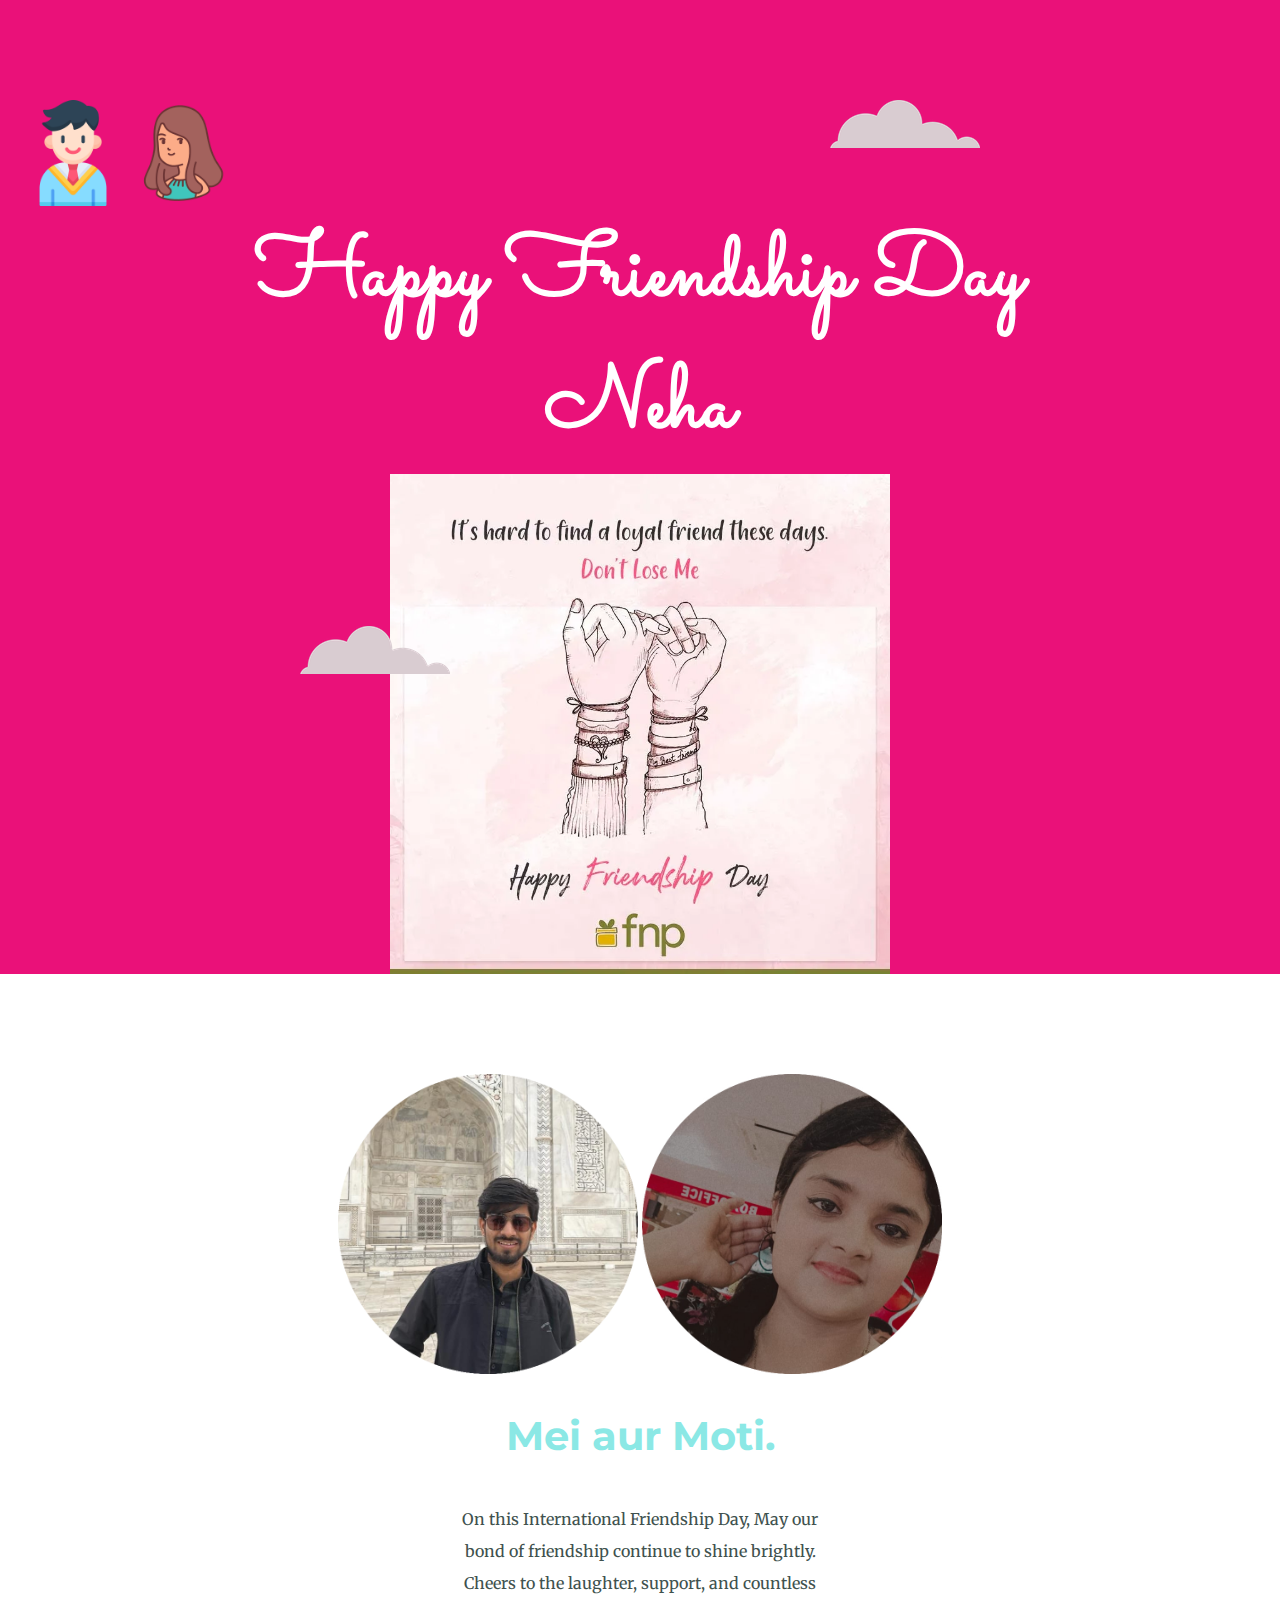
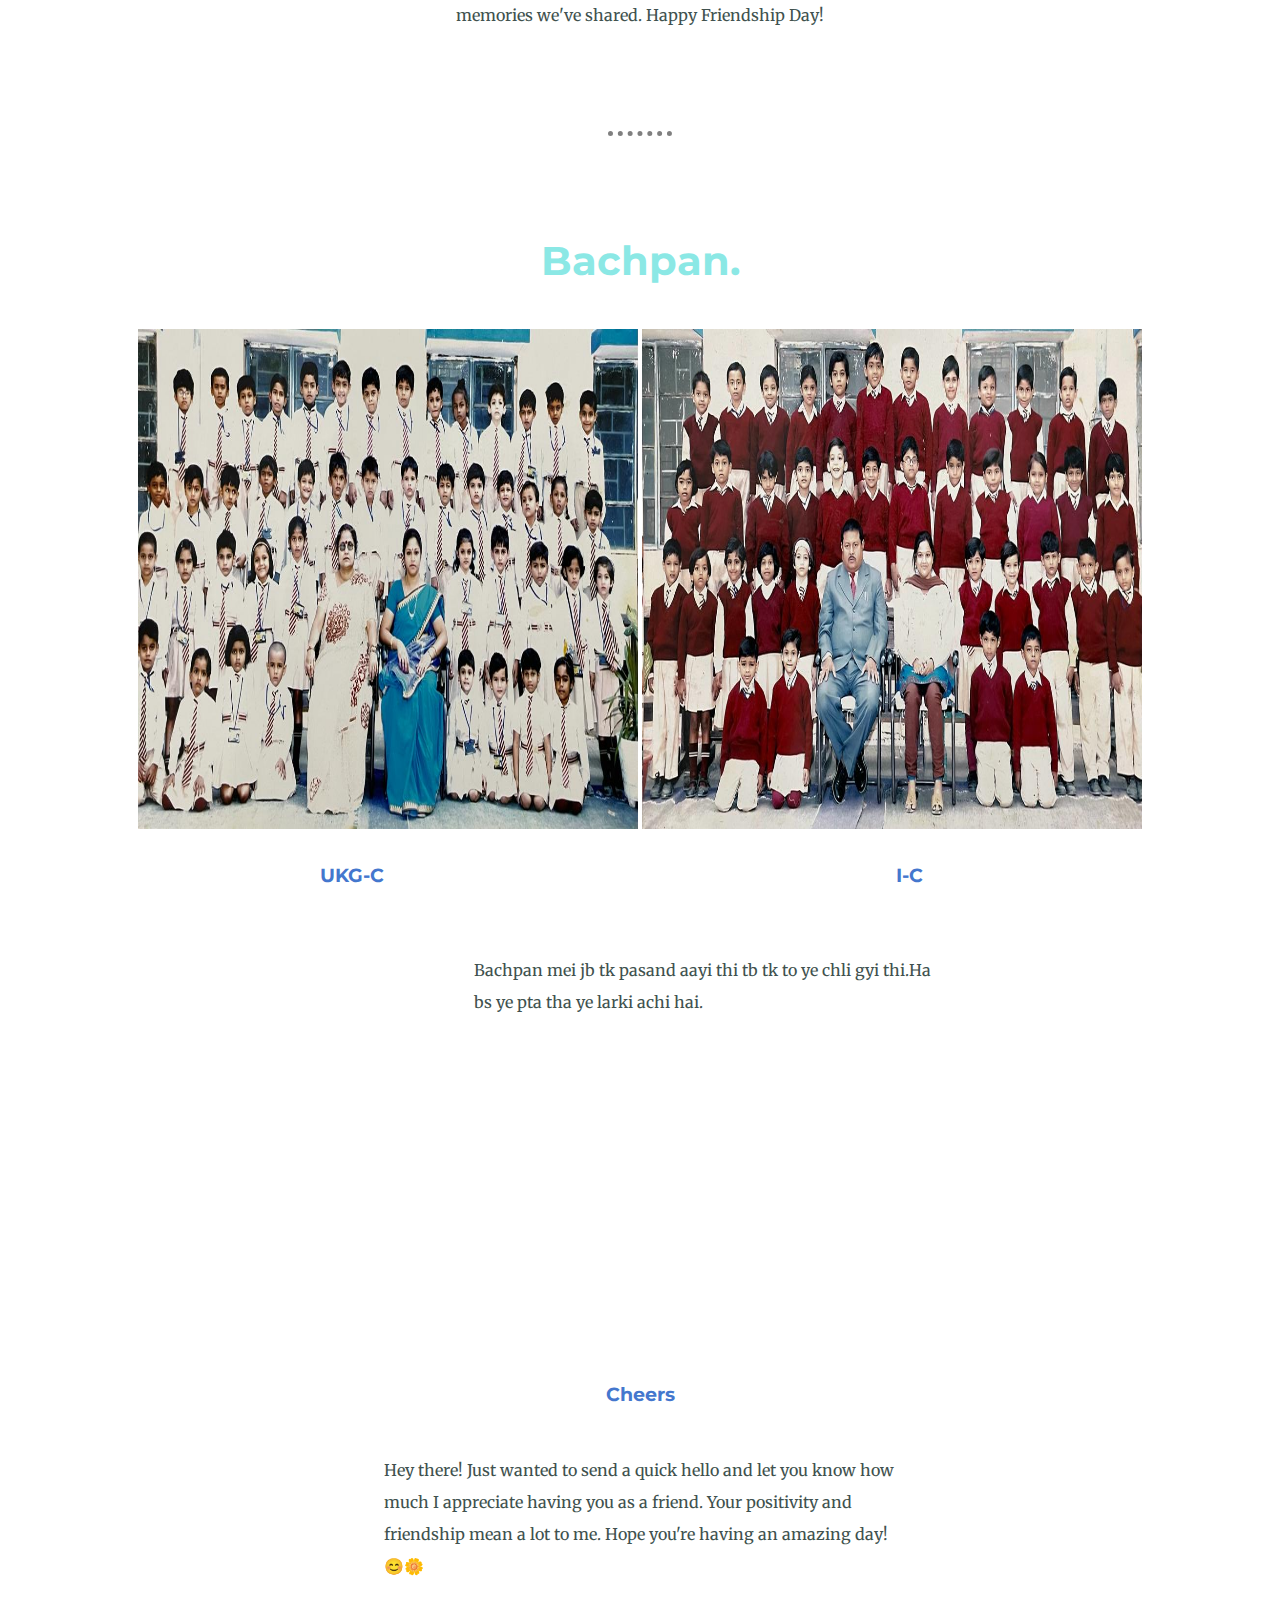
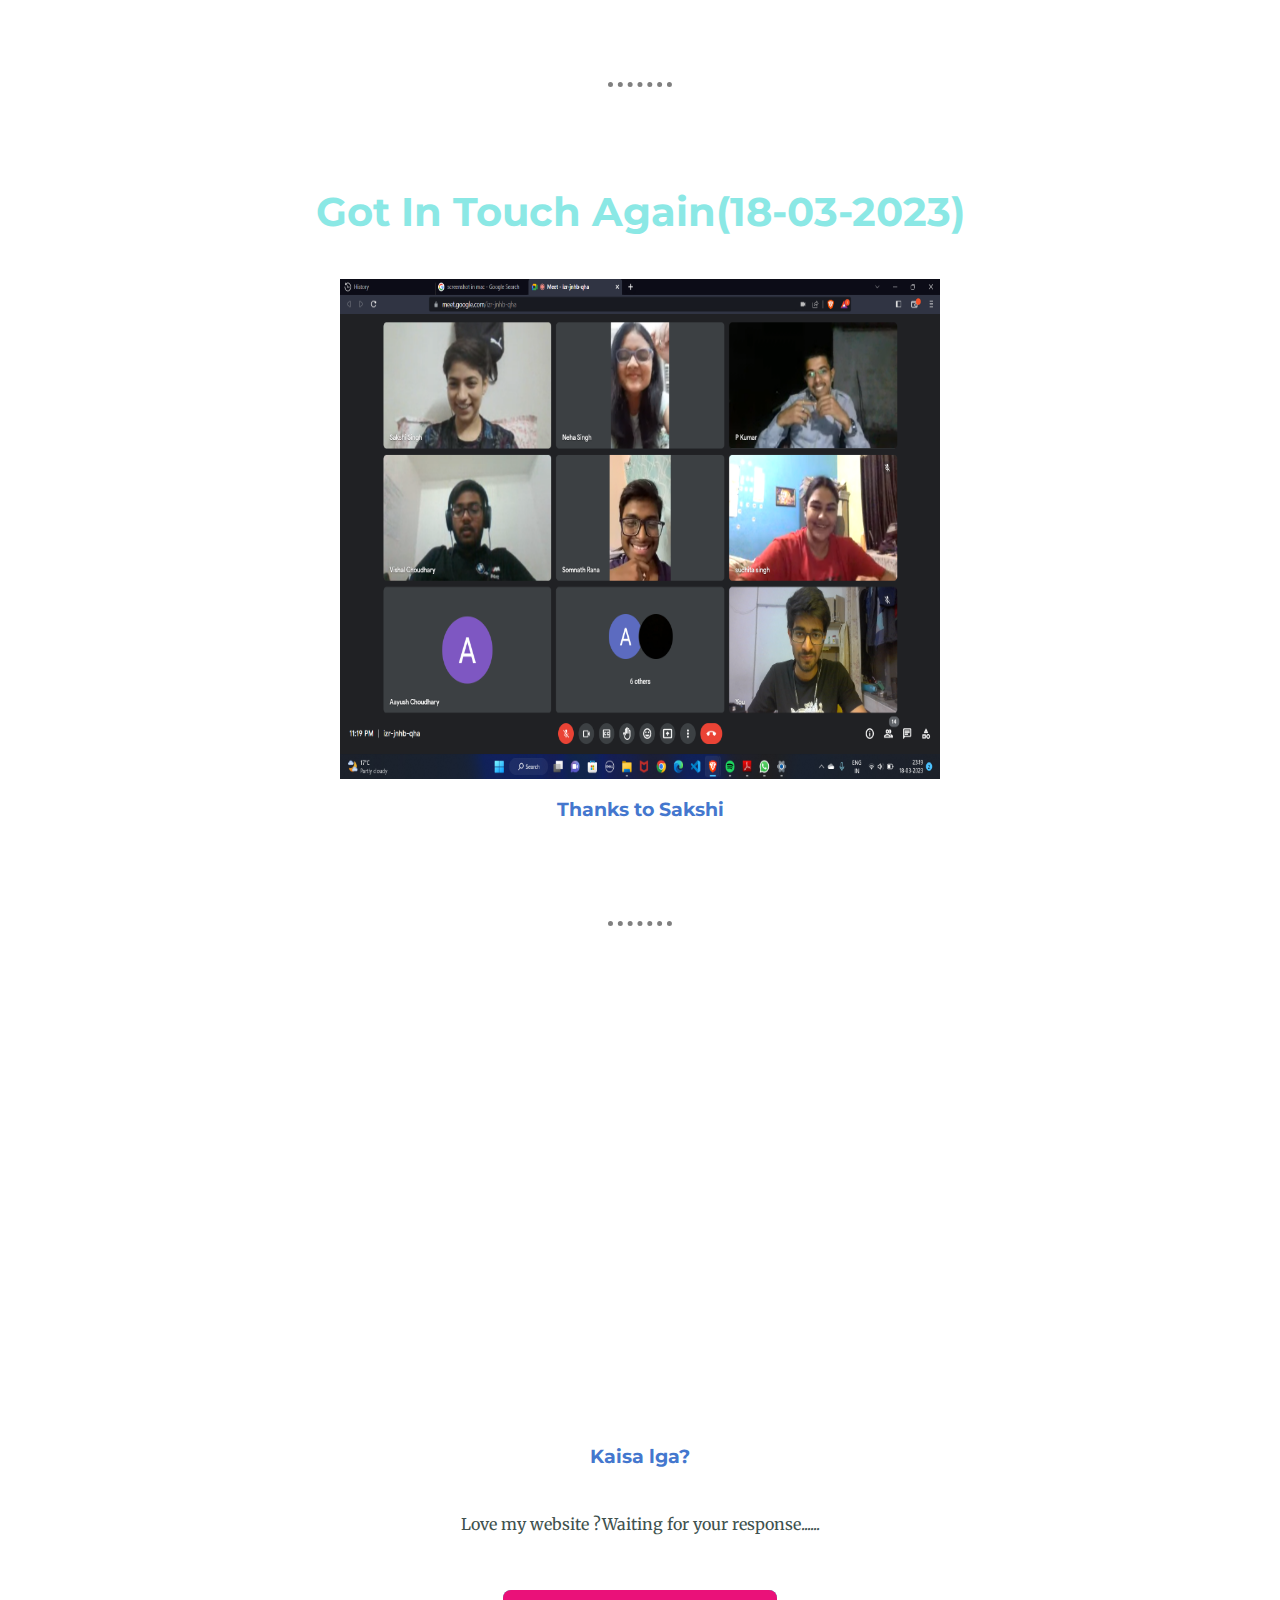
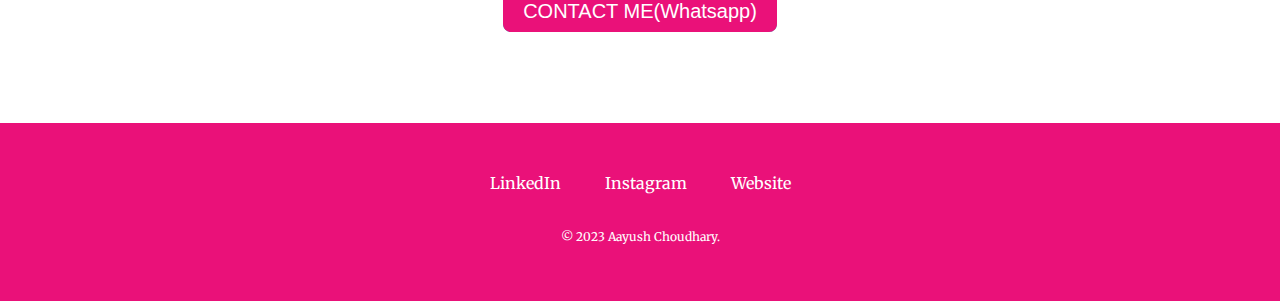
==== index.html @ 97eceb50 "Add files via upload" ====
<!-- <html>
    <head>
        <meta charset="utf-8">
        
        <title>Aayush's Personal Site</title>
    <link rel="stylesheet" href="styles.css">
    <link rel="icon" href="favicon.ico">
</head>
<body >
    <table cellspacing="20">
        <tr>
            <td><img src="Aayush.jpg" height="300" width="300" ></td>
            <td><h1>Aayush Choudhary</h1>
                <p><em>Student at IIITD</em></p>   
                <p>I am a web developer.I like developing websites</p></td>
        </tr>
    </table>


<hr>
<h3>
    Books and Technologies
</h3>
<ul>
    <li>The complete IOS android development bootcamp</li>
    <li>the complete web development bootcamp</li>
</ul>
<hr>
<h3>Work Experience</h3>
<p>2021-present student at iiitd</p>
<hr>
<h3>Skills</h3>
<table cellspacing="20">
    <tr>
        <td>CPP</td>
        <td>5 star</td>
    </tr>
    <tr>
        <td>DSA</td>
        <td>5 star</td>
    </tr>
</table>
<hr>
<table>
    <tr>
        <td>Aayush</td>
        <td>Choudhary</td>
    </tr>
    <tr>
        <td>8 SEP </td>
        <td>2003</td>
    </tr>
</table>
<hr>
<a href="hobbies.html">My Hobbies</a>
<a href="contact-me.html">Contact Me</a>
</body>
</html> 
 -->
 <html>
    <head>
        <meta charset="utf-8">
        
        <title>Aayush's Personal Site</title>
    <link rel="stylesheet" href="styles.css">
    <link rel="icon" href="favicon.ico">
   <link rel="preconnect" href="https://fonts.googleapis.com">
   <link rel="preconnect" href="https://fonts.gstatic.com" crossorigin>
   <link href="https://fonts.googleapis.com/css2?family=Merriweather:wght@300&family=Montserrat:wght@100&family=Sacramento&display=swap" rel="stylesheet">
</head>
<body >
    
<div class="top-container">
    <img class="top-cloud"  src="cloud.png" alt="">

    <img class="top-student"  src="student.png" alt="">
    
    <img class="top-student"  src="student2.png" alt="">
    <h1 class="head">Happy Friendship Day</h1>
    <h1 class="head">Neha</h1>
    <!-- <h1 class="title">a <span class="web">web</span> developer</h1> -->
    <img class="bottom-cloud" src="cloud.png">
    <img src="Friendship-1.webp" height="500" width="500"> 
   
</div>
<div class="middle-container">
    <div class="profile">
      <img src="Aayush2-circle.jpg" height="300px" width="300px" alt="">
      <img src="n2circle.jpg" height="300px" width="300px" alt="">
      <h2>Mei aur Moti.</h2>
      <p class="intro">On this International Friendship Day, May our bond of friendship continue to shine brightly. Cheers to the laughter, support, and countless memories we've shared. Happy Friendship Day!</p>
    </div>
    <hr>
    <div class="skills">
      <h2>Bachpan.</h2>
      <div class="skill-row">
        
        <link href="https://giphy.com/gifs/animation-walk-cycle-character-design-f415jHhchM7Wy9LWmg">
    <img src="grpu.jpg" height="500px" width="500px" alt="">
        <h3 class="txtoverimga">UKG-C</h3> 
        <img src="grp1.jpg" height="500px" width="500px" alt="" >
        <h3 class="txtoverimgb">I-C</h3> 
        <!-- <img src="cp.jpg" height="300px" width="300px" alt="">
        <h3 class="txtoverimgc">CP</h3>  -->
        <h3>
            
        </h3>
        <div class="text">
        <h3 class="loremipsum"></h3>
        <p class="welcomemssg">Bachpan mei jb tk pasand aayi thi tb tk to ye chli gyi thi.Ha bs ye pta tha ye larki achi hai.</p>
      </div>
    </div>
      <div class="skill-row">
        
        <img class="" src="" alt="">
        <iframe class="srcimg"
        src="https://giphy.com/embed/BPJmthQ3YRwD6QqcVD" width="480" height="270" frameBorder="0" class="giphy-embed" allowFullScreen></iframe><p><a href="https://giphy.com/gifs/HBOMax-hbomax-the-great-gatsby-2013-thegreatgatsbyonhbomax-BPJmthQ3YRwD6QqcVD"></a></p>
       
        <h3>Cheers</h3>
        <p class="welcomemssg">Hey there! Just wanted to send a quick hello and let you know how much I appreciate having you as a friend. Your positivity and friendship mean a lot to me. Hope you're having an amazing day! 😊🌼</p>
      </div>
    </div>
    <hr>
    <div class="contact-me">
      <h2>Got In Touch Again(18-03-2023)</h2>
      <img src="2023-03-18.png" height="500px" width="600px" alt="">
      <h3>Thanks to Sakshi </h3>
      <hr>

      <!-- <iframe src="https://giphy.com/embed/qnC0HHjoN5kSJyq2Zc" width="480" height="480" frameBorder="0" class="giphy-embed" allowFullScreen></iframe><p><a href="https://giphy.com/gifs/contact-me-qnC0HHjoN5kSJyq2Zc"></a></p> -->
      <iframe src="https://giphy.com/embed/CbOJUVPfOUGiMQRieq" width="480" height="400" frameBorder="0" class="giphy-embed" allowFullScreen></iframe><p><a href="https://giphy.com/gifs/theoffice-season-3-the-office-tv-CbOJUVPfOUGiMQRieq"></a></p>
      <h3>Kaisa lga?</h3>
      <p class="contactmssg">Love my website ?Waiting for your response......</p>
      <a class="btn" href="mailto:aayushch1212email.com">CONTACT ME(Whatsapp)</a>
    </div>
  </div>

  


</div>
  
  <div class="bottom-container">
    <a class="footer-link" href="https://www.linkedin.com/">LinkedIn</a>

    <a class="footer-link" href="https://www.instagram.com/aayushch1212/">Instagram</a>
    <a class="footer-link" href="https://www.appbrewery.co/">Website</a>
    <p class="copyright">© 2023 Aayush Choudhary.</p>
  </div>
  
    


  

</body>
---- styles.css ----
body{
    background-color:white;
    color: #40514E;
    text-align: center;
    margin: 0;
    font-family: 'Merriweather', serif;
}
hr{
    
    border-style: none;
    border-top-style:  dotted;
    border-color: grey;
   margin: 100px auto;
    border-width: 5px;
    width:5%;
}
h3{
    font-family: 'Montserrat', sans-serif;
    color:4477CE;
}
h1{font-family: 'Sacramento', cursive;
    color: white;
    margin-top: 0;
    size: 90px;
}
h2{
    padding-bottom: 10px;
    color:#8BE8E5;
font-size: 2.5rem;
    font-family: 'Montserrat', sans-serif;
} 
p{
    line-height: 2 ;
}
/* div{
    background-color: #9BE8D8 ;
    padding: 25%;
} */
.top-container{
    background-color: #EA1179;
    padding-top: 100px;
    position: relative;
    /* image-resolution: 500 500; */
}
.middle-container{
    /* background-color:; */
 margin:100px auto 100px auto ;
}
.bottom-container{
    /* margin-top: 900px; */
    /* margin:300px auto 300px auto ; */
padding: 50px 0 20px;
    background-color:#EA1179;
}
.top-cloud{
    position:absolute;
    right: 300px;

}
.top-student{
    position:relative;
    right: 40%;
    height: 6.625rem;
    width: 6.625rem;

}
.bottom-cloud
{
    position: absolute;
    left: 300px;
    bottom: 300px;
}
.web{
    text-decoration: underline;
}
.txtoverimga{
    position:absolute;
    left: 25%;
}
.txtoverimgb{
    position:absolute;
    left: 70%;
}
.txtoverimgc{
    position:absolute;
    left: 70%;
}
.loremipsum{
    margin-left: 40%;
    margin-top: 10%;
}
.head{
    font-size: 5.625rem;
    margin: auto auto 0px auto;
}
.skill-row{
    /* margin: 100px auto 100px auto; */
    /* text-align: left; */
    line-height: 2;
}
.text{
    margin-left: 10%;
    text-align: left;
}
/* .srcimg{
    float: left;
} */
.intro{
    margin: auto;
    width: 30%;
}
.contactmssg{
    width: 40%;
    margin: 40px auto 60px;
    /* text-align: left; */
}
.welcomemssg{
    width: 40%;
    margin: 40px auto 60px;
    text-align: left;
}
.btn {
    background: #11cdd4;
    background-image: -webkit-linear-gradient(top, #EA1179, #EA1179);
    background-image: -moz-linear-gradient(top, #EA1179, #EA1179);
    background-image: -ms-linear-gradient(top, #EA1179,  #EA1179);
    background-image: -o-linear-gradient(top,  #EA1179,  #EA1179);
    background-image: linear-gradient(to bottom,  #EA1179,  #EA1179);
    -webkit-border-radius: 8;
    -moz-border-radius: 8;
    border-radius: 8px;
    font-family: Arial;
    color: #ffffff;
    font-size: 20px;
    padding: 10px 20px 10px 20px;
    text-decoration: none;
  }
  
  .btn:hover {
    background: #30e3cb;
    background-image: -webkit-linear-gradient(top, #30e3cb, #2bc4ad);
    background-image: -moz-linear-gradient(top, #30e3cb, #2bc4ad);
    background-image: -ms-linear-gradient(top, #30e3cb, #2bc4ad);
    background-image: -o-linear-gradient(top, #30e3cb, #2bc4ad);
    background-image: linear-gradient(to bottom, #30e3cb, #2bc4ad);
    text-decoration: none;
  }
  a{
    color: white;
    /* font-family:'Montserrat', sans-serif ; */
    margin: 10px 20px;
    text-decoration: none;
  }
  a:hover{
    color:#11999e;
  }
  .copyright{
    color:white;
    font-size: 0.75rem;
    padding: 20px 0;
  }
  .title{
    font-family: 'Sacramento', cursive;
    color: white;
    size: 5rem;
  }
---- styles.css ----
body{
    background-color:white;
    color: #40514E;
    text-align: center;
    margin: 0;
    font-family: 'Merriweather', serif;
}
hr{
    
    border-style: none;
    border-top-style:  dotted;
    border-color: grey;
   margin: 100px auto;
    border-width: 5px;
    width:5%;
}
h3{
    font-family: 'Montserrat', sans-serif;
    color:4477CE;
}
h1{font-family: 'Sacramento', cursive;
    color: white;
    margin-top: 0;
    size: 90px;
}
h2{
    padding-bottom: 10px;
    color:#8BE8E5;
font-size: 2.5rem;
    font-family: 'Montserrat', sans-serif;
} 
p{
    line-height: 2 ;
}
/* div{
    background-color: #9BE8D8 ;
    padding: 25%;
} */
.top-container{
    background-color: #EA1179;
    padding-top: 100px;
    position: relative;
    /* image-resolution: 500 500; */
}
.middle-container{
    /* background-color:; */
 margin:100px auto 100px auto ;
}
.bottom-container{
    /* margin-top: 900px; */
    /* margin:300px auto 300px auto ; */
padding: 50px 0 20px;
    background-color:#EA1179;
}
.top-cloud{
    position:absolute;
    right: 300px;

}
.top-student{
    position:relative;
    right: 40%;
    height: 6.625rem;
    width: 6.625rem;

}
.bottom-cloud
{
    position: absolute;
    left: 300px;
    bottom: 300px;
}
.web{
    text-decoration: underline;
}
.txtoverimga{
    position:absolute;
    left: 25%;
}
.txtoverimgb{
    position:absolute;
    left: 70%;
}
.txtoverimgc{
    position:absolute;
    left: 70%;
}
.loremipsum{
    margin-left: 40%;
    margin-top: 10%;
}
.head{
    font-size: 5.625rem;
    margin: auto auto 0px auto;
}
.skill-row{
    /* margin: 100px auto 100px auto; */
    /* text-align: left; */
    line-height: 2;
}
.text{
    margin-left: 10%;
    text-align: left;
}
/* .srcimg{
    float: left;
} */
.intro{
    margin: auto;
    width: 30%;
}
.contactmssg{
    width: 40%;
    margin: 40px auto 60px;
    /* text-align: left; */
}
.welcomemssg{
    width: 40%;
    margin: 40px auto 60px;
    text-align: left;
}
.btn {
    background: #11cdd4;
    background-image: -webkit-linear-gradient(top, #EA1179, #EA1179);
    background-image: -moz-linear-gradient(top, #EA1179, #EA1179);
    background-image: -ms-linear-gradient(top, #EA1179,  #EA1179);
    background-image: -o-linear-gradient(top,  #EA1179,  #EA1179);
    background-image: linear-gradient(to bottom,  #EA1179,  #EA1179);
    -webkit-border-radius: 8;
    -moz-border-radius: 8;
    border-radius: 8px;
    font-family: Arial;
    color: #ffffff;
    font-size: 20px;
    padding: 10px 20px 10px 20px;
    text-decoration: none;
  }
  
  .btn:hover {
    background: #30e3cb;
    background-image: -webkit-linear-gradient(top, #30e3cb, #2bc4ad);
    background-image: -moz-linear-gradient(top, #30e3cb, #2bc4ad);
    background-image: -ms-linear-gradient(top, #30e3cb, #2bc4ad);
    background-image: -o-linear-gradient(top, #30e3cb, #2bc4ad);
    background-image: linear-gradient(to bottom, #30e3cb, #2bc4ad);
    text-decoration: none;
  }
  a{
    color: white;
    /* font-family:'Montserrat', sans-serif ; */
    margin: 10px 20px;
    text-decoration: none;
  }
  a:hover{
    color:#11999e;
  }
  .copyright{
    color:white;
    font-size: 0.75rem;
    padding: 20px 0;
  }
  .title{
    font-family: 'Sacramento', cursive;
    color: white;
    size: 5rem;
  }
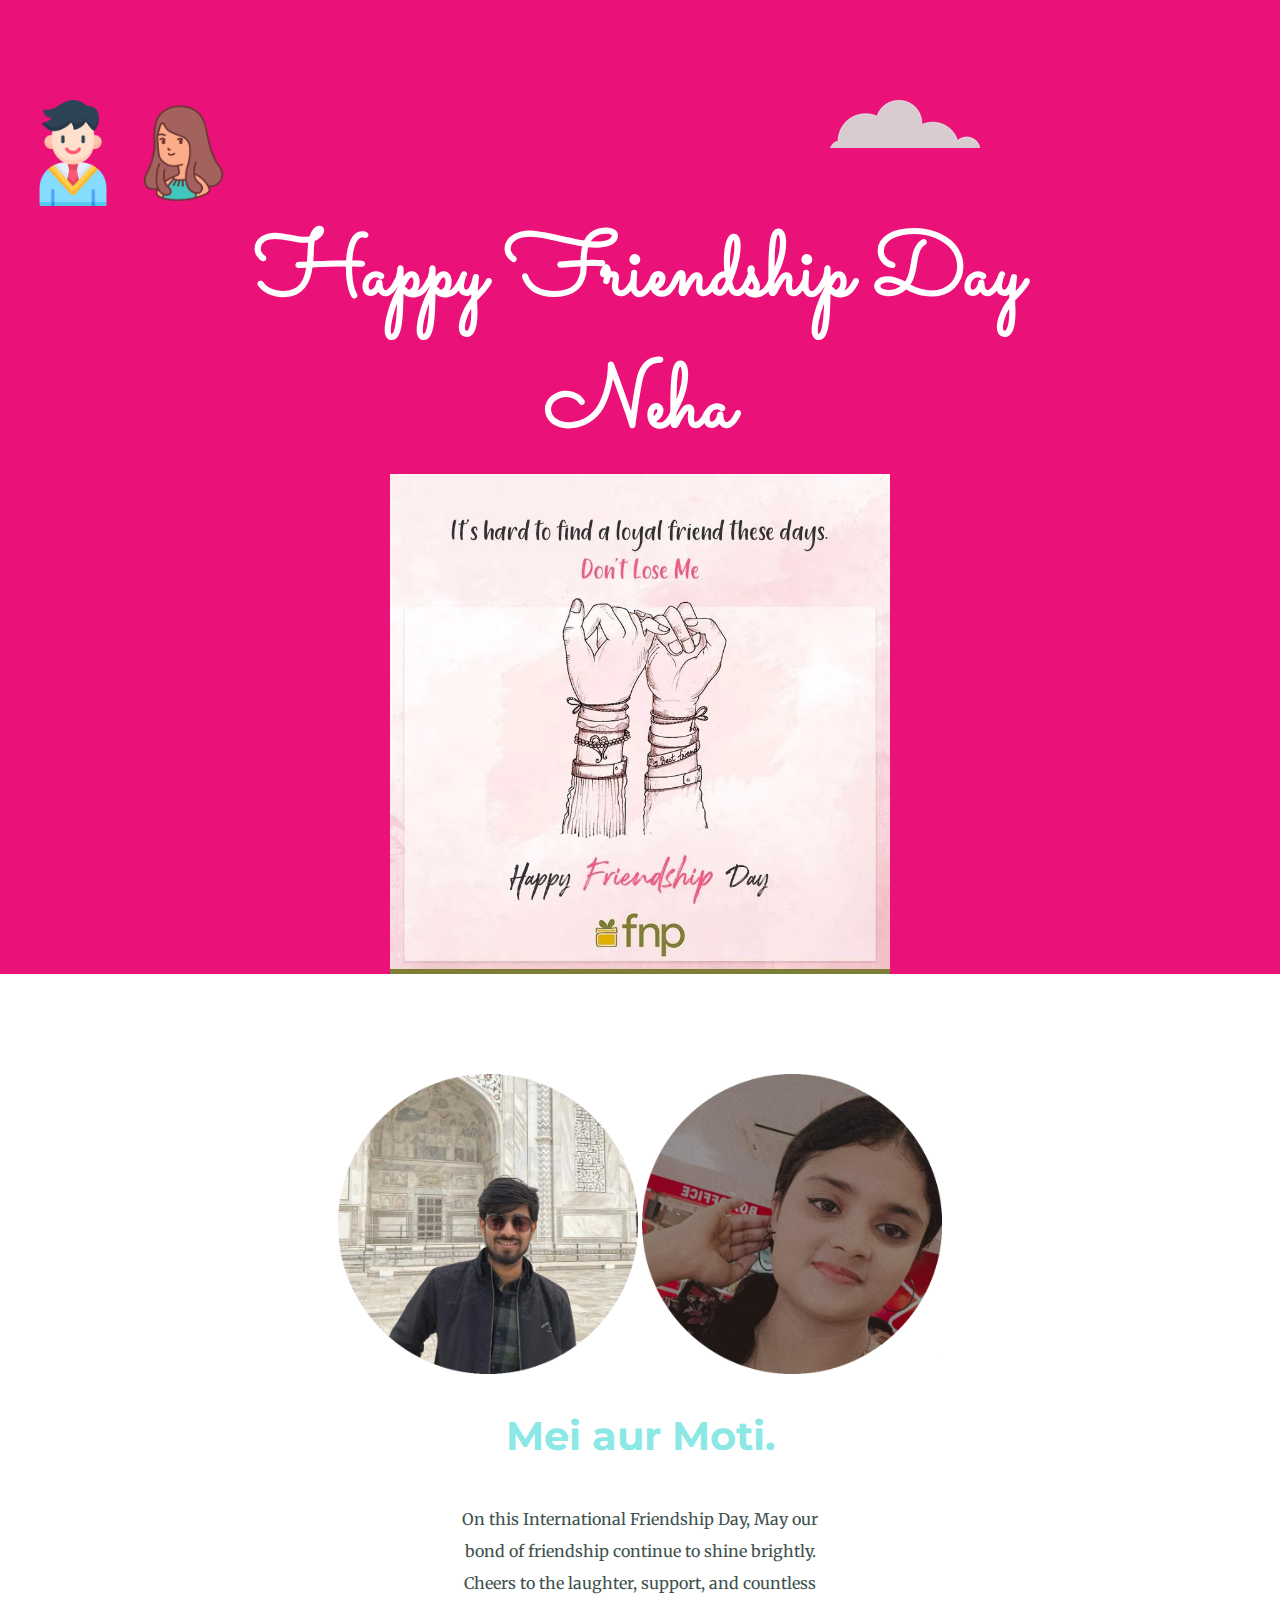
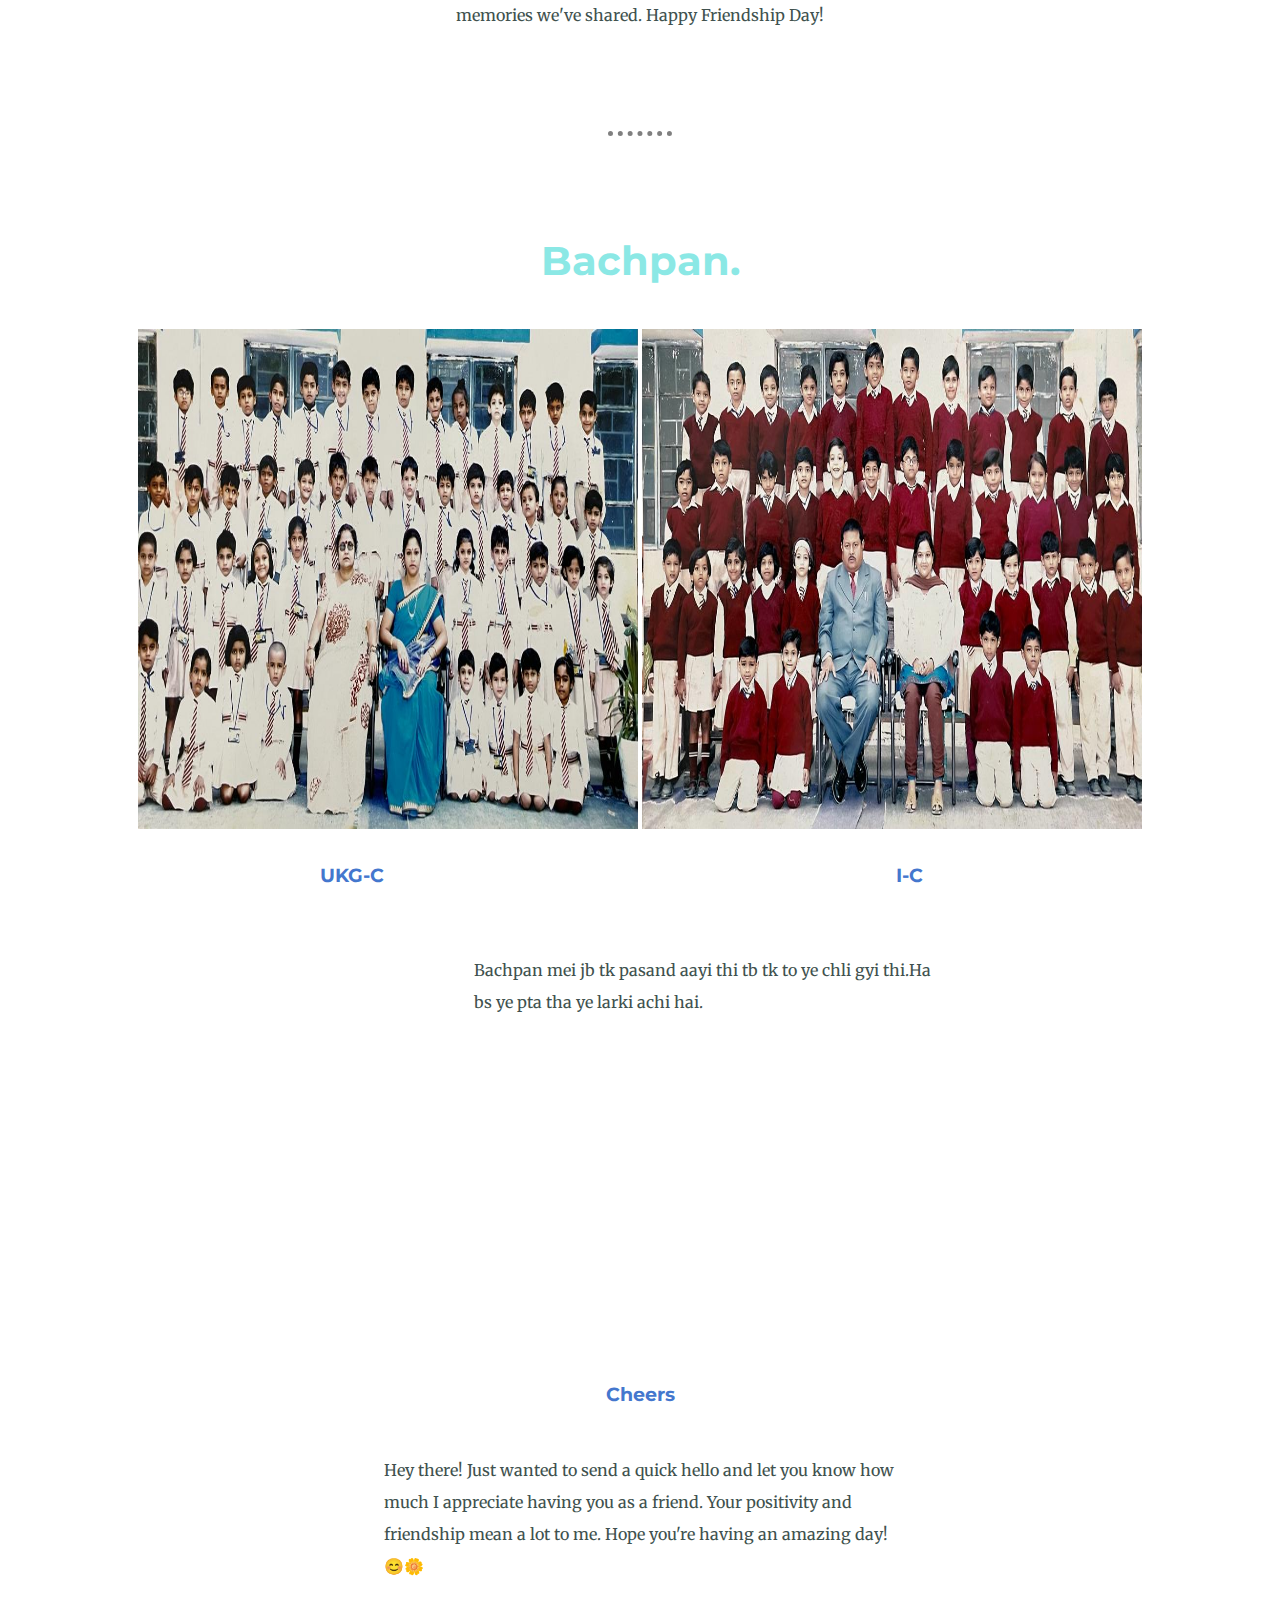
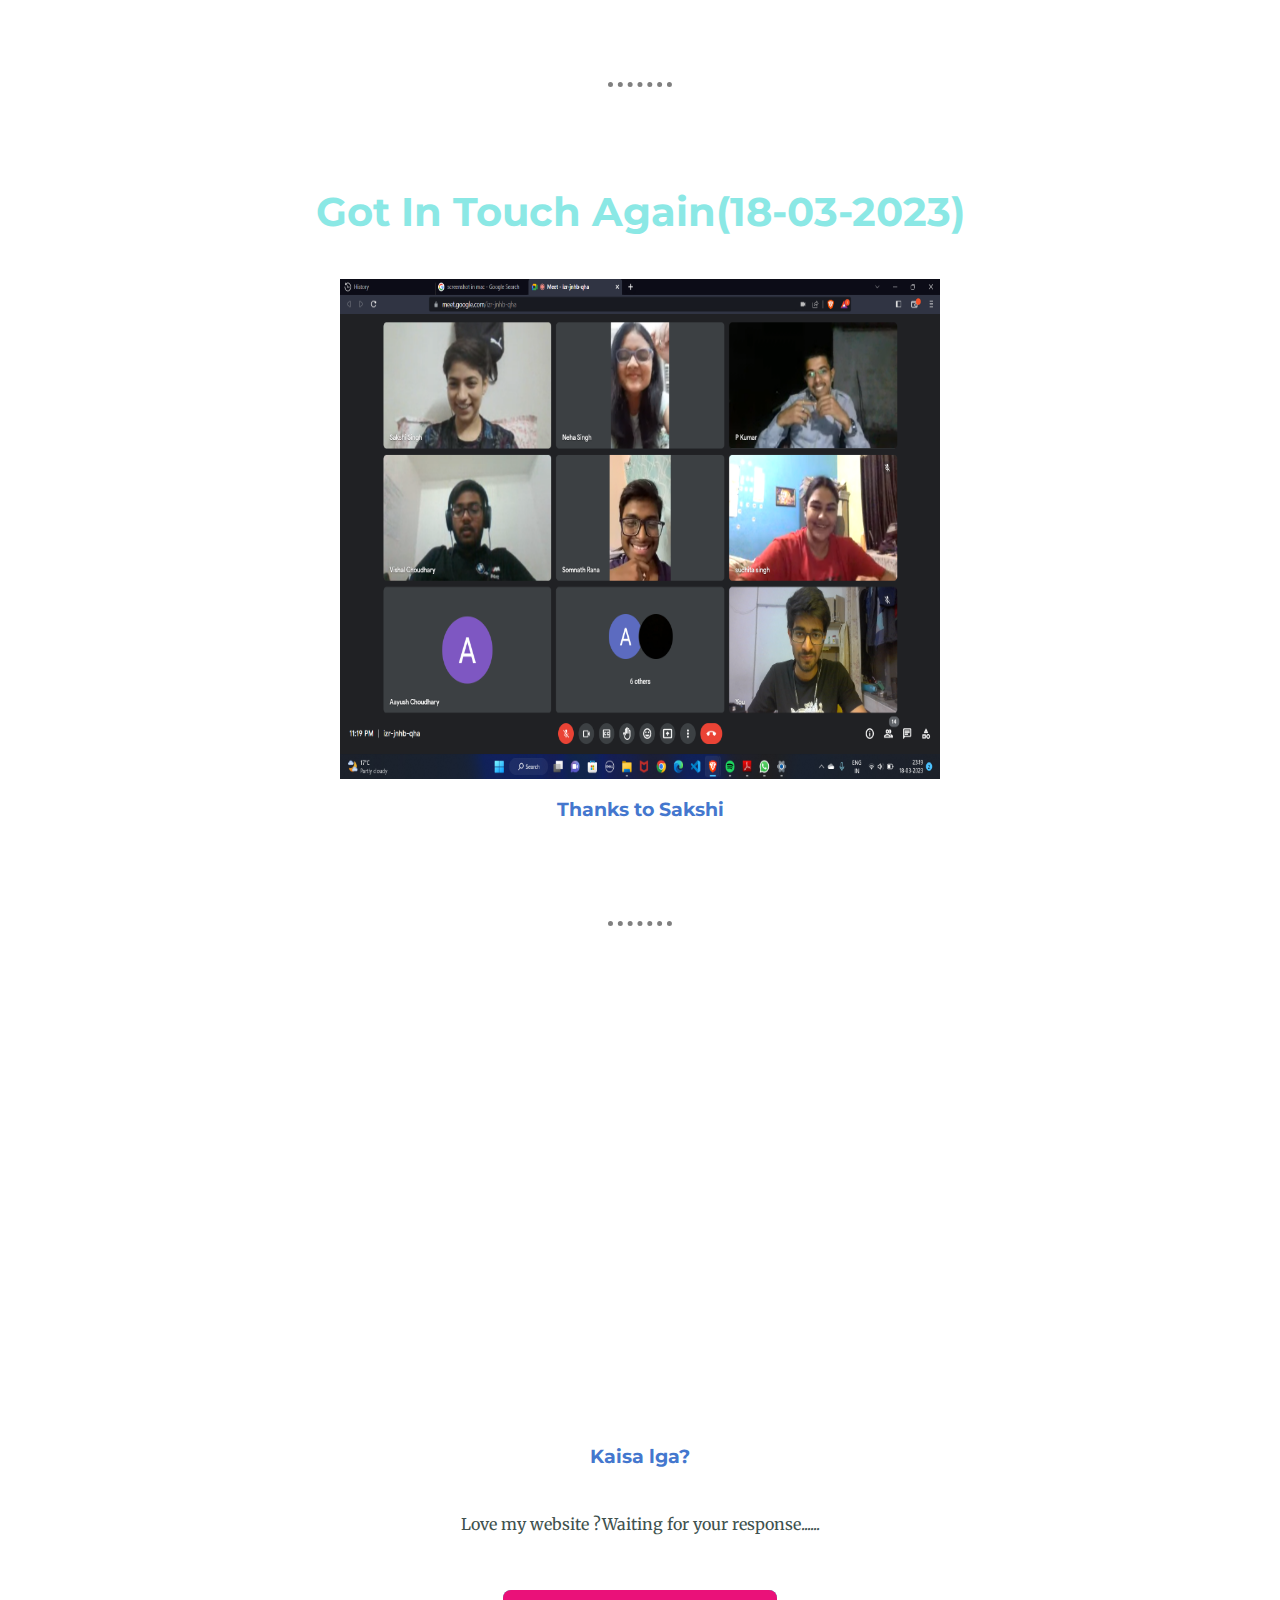
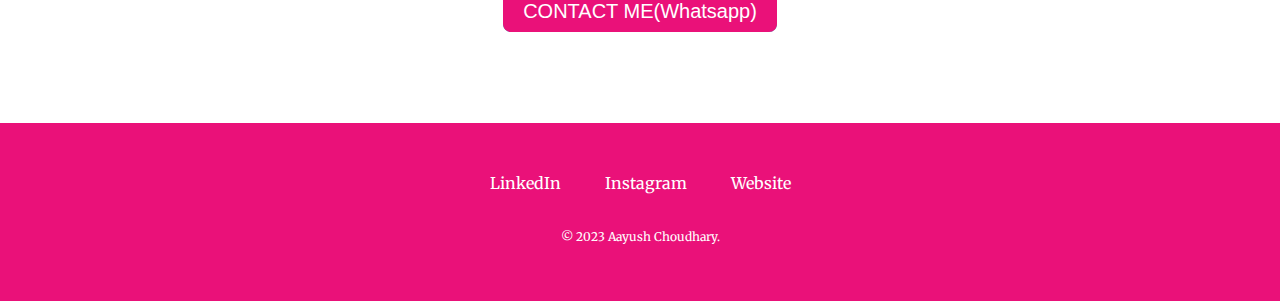
==== commit 6d7f3907: "Update index.html" ====
--- a/index.html
+++ b/index.html
@@ -79,7 +79,7 @@
     <h1 class="head">Happy Friendship Day</h1>
     <h1 class="head">Neha</h1>
     <!-- <h1 class="title">a <span class="web">web</span> developer</h1> -->
-    <img class="bottom-cloud" src="cloud.png">
+<!--     <img class="bottom-cloud" src="cloud.png"> -->
     <img src="Friendship-1.webp" height="500" width="500"> 
    
 </div>
@@ -131,7 +131,7 @@
       <iframe src="https://giphy.com/embed/CbOJUVPfOUGiMQRieq" width="480" height="400" frameBorder="0" class="giphy-embed" allowFullScreen></iframe><p><a href="https://giphy.com/gifs/theoffice-season-3-the-office-tv-CbOJUVPfOUGiMQRieq"></a></p>
       <h3>Kaisa lga?</h3>
       <p class="contactmssg">Love my website ?Waiting for your response......</p>
-      <a class="btn" href="mailto:aayushch1212email.com">CONTACT ME(Whatsapp)</a>
+      <a class="btn" href="mailto:aayushch1212@gmail.com">CONTACT ME(Whatsapp)</a>
     </div>
   </div>
 
@@ -153,4 +153,4 @@
 
   
 
-</body>+</body>
